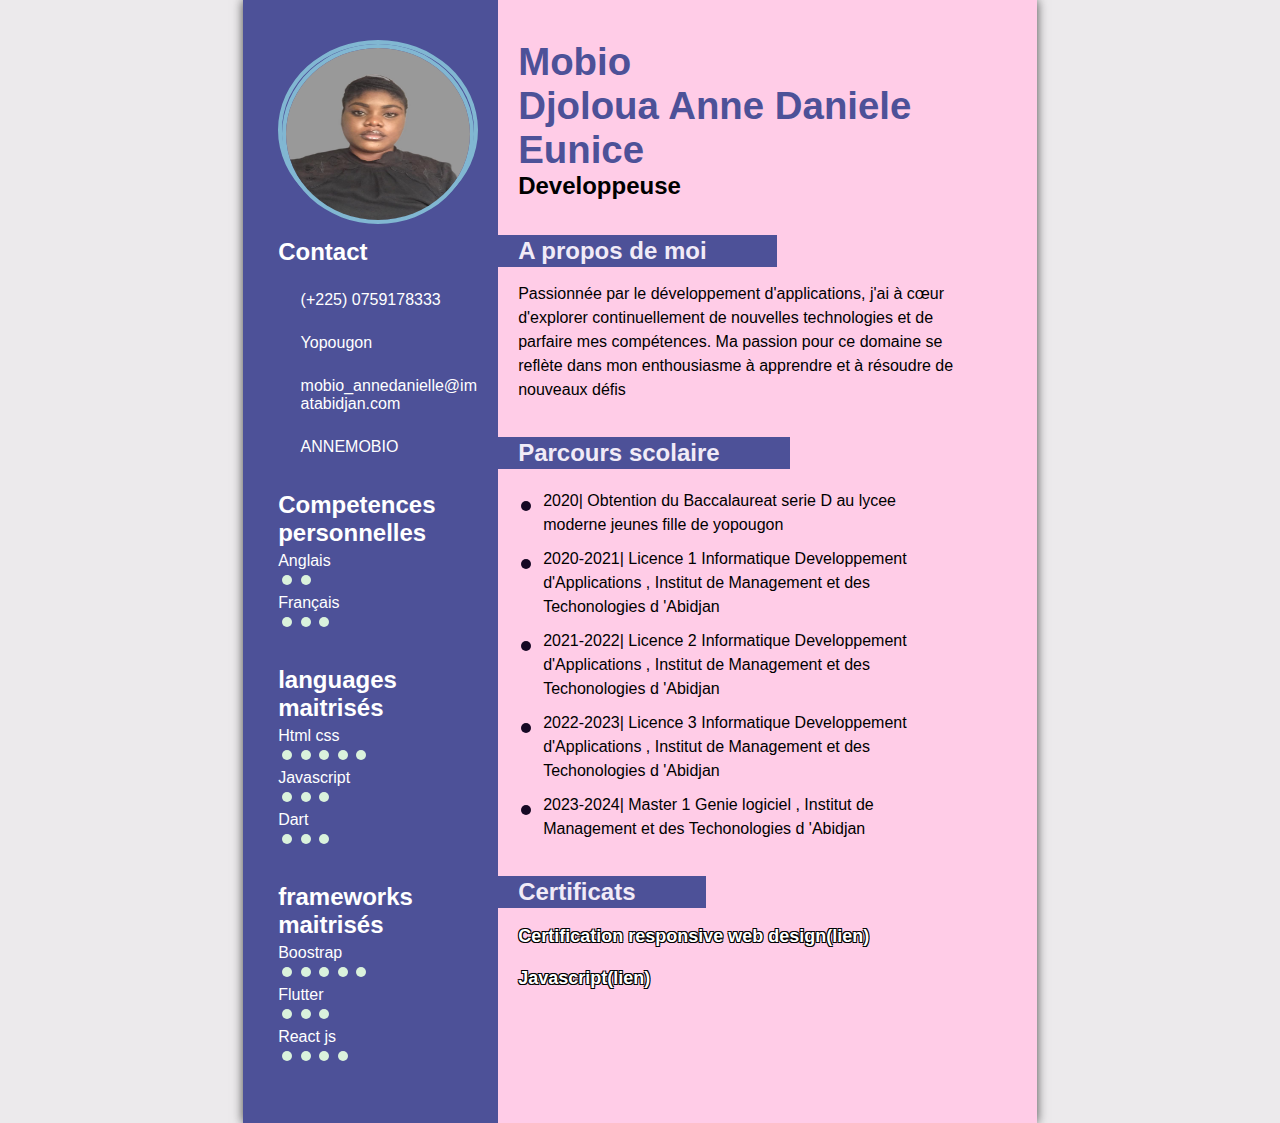
==== index.html @ ebad69b3 "first commit" ====
<!DOCTYPE html>

<html lang="en"><head><meta http-equiv="Content-Type" content="text/html; charset=UTF-8">
    
    <meta name="viewport" content="width=device-width, initial-scale=1.0">
    <title>CV</title>
    <link rel="stylesheet" href="./CV_files/all.min.css">
    <link rel="stylesheet" href="./CV_files/style.css">
</head>
<body>
    <div class="container">
        <div class="card-one">
            <div class="profile">
                <img src="./CV_files/WhatsApp Image 2024-06-26 at 21.10.45.jpeg">
            </div>
            <div class="contact-box">
                <h2>Contact</h2>
                <div class="contact-item">
                    <i class="fas fa-phone-alt"></i>
                    <div class="text">(+225) 0759178333</div>
                </div>
                <div class="contact-item">
                    <i class="fas fa-home"></i>
                    <div class="text">Yopougon</div>
                </div>
                <div class="contact-item">
                    <i class="fas fa-envelope"></i>
                    <a href="mailto:mobio_annedanielle@imatabidjan.com" class="text">mobio_annedanielle@imatabidjan.com</a>
                </div>
                <div class="contact-item">
                    <i class="fab fa-github"></i>
                    <a href="https://github.com/ANNEMOBIO" class="text">ANNEMOBIO</a>
                </div>
            </div>
            <div class="personnal-box">
                <h2>Competences personnelles</h2>
                <div>
                    <p>Anglais</p>
                    <div class="dot acti"></div>
                    <div class="dot acti"></div>
                  
                </div>
                <div>
                    <p>Français</p>
                    <div class="dot acti"></div>
                    <div class="dot acti"></div>
                    <div class="dot acti"></div>
                </div>
            </div>
            <div class="personnal-box">
                <h2>languages maitrisés</h2>
                <div>
                    <p>Html css</p>
                    <div class="dot acti"></div>
                    <div class="dot acti"></div>
                    <div class="dot acti"></div>
                    <div class="dot acti"></div>
                    <div class="dot acti"></div>
                    
                </div>
                <div>
                    <p>Javascript</p>
                    <div class="dot acti"></div>
                    <div class="dot acti"></div>
                    <div class="dot acti"></div>
                </div>
                <div>
                    <p>Dart</p>
                    <div class="dot acti"></div>
                    <div class="dot acti"></div>
                    <div class="dot acti"></div>
                </div>
            </div>
            <div class="personnal-box">
                <h2>frameworks maitrisés</h2>
                <div>
                    <p>Boostrap</p>
                    <div class="dot acti"></div>
                    <div class="dot acti"></div>
                    <div class="dot acti"></div>
                    <div class="dot acti"></div>
                    <div class="dot acti"></div>
                    
                </div>
                <div>
                    <p>Flutter</p>
                    <div class="dot acti"></div>
                    <div class="dot acti"></div>
                    <div class="dot acti"></div>
                </div>
                <div>
                    <p>React js</p>
                    <div class="dot acti"></div>
                    <div class="dot acti"></div>
                    <div class="dot acti"></div>
                    <div class="dot acti"></div>

                </div>
            </div>
        </div>
        <div class="card-two">
            <div class="head-title">
                <h1>Mobio<br>
                <b>Djoloua Anne Daniele Eunice</b></h1>
            </div>
            <div>
                <h2> Developpeuse </h2>
            </div>
            <div class="group-1">
                <div class="box">
                    <h2> A propos de moi </h2>
                </div>
                <div class="dec">
                    Passionnée par le développement d'applications,
                     j'ai à cœur d'explorer continuellement de nouvelles technologies 
                     et de parfaire mes compétences. Ma passion pour ce domaine se reflète
                     dans mon enthousiasme à apprendre et à résoudre de nouveaux défis
                </div>
            </div>
            <div class="group-2">
                <div class="box">
                    <h2>Parcours scolaire</h2>
                </div>
                <div class="dec">
                    <ul>
                        <li>2020| Obtention du Baccalaureat serie  D au lycee moderne jeunes fille de yopougon </li>
                        <li>2020-2021| Licence 1 Informatique Developpement d'Applications   , Institut de Management et des Techonologies d 'Abidjan</li>
                        <li>2021-2022| Licence 2 Informatique Developpement d'Applications   , Institut de Management et des Techonologies d 'Abidjan</li>
                        <li>2022-2023| Licence 3 Informatique Developpement d'Applications   , Institut de Management et des Techonologies d 'Abidjan</li>
                        <li>2023-2024| Master 1 Genie logiciel , Institut de Management et des Techonologies d 'Abidjan</li>
                                        </ul>

                </div>

            </div>
           <div class="group-3">
                <div class="box">
                    <h2> Certificats </h2>
                </div>
                <div class="dec">
                    <div class="certificate-item">
        <h3><a href="https://www.freecodecamp.org/certification/annedaniele/responsive-web-design">Certification responsive web design(lien)</a></h3>
        <p></p>
    </div>
    <div class="certificate-item">
        <h3><a href="https://www.freecodecamp.org/certification/annedaniele/javascript-algorithms-and-data-structures-v8">Javascript(lien)</a></h3>
        <p></p>
    </div>
    

                </div>
            </div>
        </div>
    </div>


</body></html>
---- CV_files/style.css ----
* {
    font-family: "Montserrat", sans-serif;
    margin: 0;
    padding: 0;
    box-sizing: border-box;
}

body {
    background-color: rgb(236, 234, 236);
}

.container {
    margin: auto;
    display: grid;
    grid-template-columns: 0.33fr 1fr;
    width: 210mm; /* Ajusté pour un format A4, peut-être trop grand pour un écran de téléphone */
    height: 297mm; /* Ajusté pour un format A4, peut-être trop grand pour un écran de téléphone */
    overflow: hidden;
    box-shadow: 0px 0px 10px rgba(0, 0, 0, 0.7);
}

.card-one {
    padding: 40px 20px;
    padding-left: 35px;
    background-color: #4d5198;
    color: white;
}

.profile, img {
    display: inline-flex;
    margin-bottom: 5px;
    width: 200px;
    height: 180px;
    border-radius: 50%;
    border: 4px solid #81b7d2;
}

a {
    color: white;
    text-decoration: none;
}

.contact-box {
    margin-top: 10px;
    width: 100%;
}

.contact-item {
    display: flex;
    align-items: center;
    margin-top: 25px;
}

.contact-item .text {
    margin-left: 10px;
    word-break: break-word;
}

.card-two {
    background-color: #ffcce7;
    padding: 40px 20px;
    padding-right: 75px;
}

.personnal-box {
    margin-top: 35px;
}

.dot {
    display: inline-block;
    width: 10px;
    height: 10px;
    background-color: rgb(0, 0, 0);
    border-radius: 50%;
    margin-left: 4px;
}

.acti {
    background-color: #daf2dc;
}

.head-title {
    font-size: 1.2em;
    color: #4d5198;
    font-weight: 400;
}

.box {
    display: inline-block;
    padding: 2px 70px 2px 20px;
    margin-left: -20px;
    margin-top: 35px;
    background-color: #4d5198;
    color: rgb(241, 235, 247);
}

.dec {
    margin-top: 15px;
    line-height: 1.5;
}

.group-2 .dec {
    margin-top: 15px;
    margin-left: 20px;
}

.group-2 .dec ul {
    position: relative;
    margin-top: 20px;
    margin-left: 5px;
}

.container .card-two .group-2 .dec ul li::before {
    content: "";
    position: absolute;
    top: 12px;
    left: -22px;
    width: 10px;
    height: 10px;
    border-radius: 50%;
    background-color: rgb(22, 8, 36);
}

li {
    margin-top: 10px;
}

.container .card-two .group-2 .dec ul li {
    list-style-type: none;
    position: relative;
}

.certificates-box {
    margin-top: 20px;
}

.certificate-item {
    margin-bottom: 15px;
}

.certificate-item h3 {
    margin-bottom: 5px;
    font-size: 18px;
}

.certificate-item p {
    margin-top: 5px;
    color: #666;
}

.personnal-box div {
    margin-top: 5px;
}

.group-3 a {
    text-shadow: 
        1px 1px 0px black, 
        -1px -1px 0px black, 
        1px -1px 0px black, 
        -1px 1px 0px black;
    color: #fff;
}

/* Media Queries pour les téléphones */
@media (max-width: 600px) {
    .container {
        display: flex;
        flex-direction: column;
        align-items: center;
        width: 100%;
        height: auto;
        padding: 20px;
    }

    .card-one, .card-two {
        width: 100%;
        margin-bottom: 20px;
        padding: 20px;
    }

    .profile, img {
        width: 150px;
        height: 150px;
    }

    .box {
        padding: 2px 20px;
        font-size: 0.9em; /* Taille de police ajustée pour les téléphones */
    }

    .head-title {
        font-size: 1em; /* Taille de police ajustée pour les téléphones */
    }

    .container .card-two .group-2 .dec ul li::before,
    .dot {
        width: 8px;
        height: 8px;
        margin-left: 3px;
    }
}
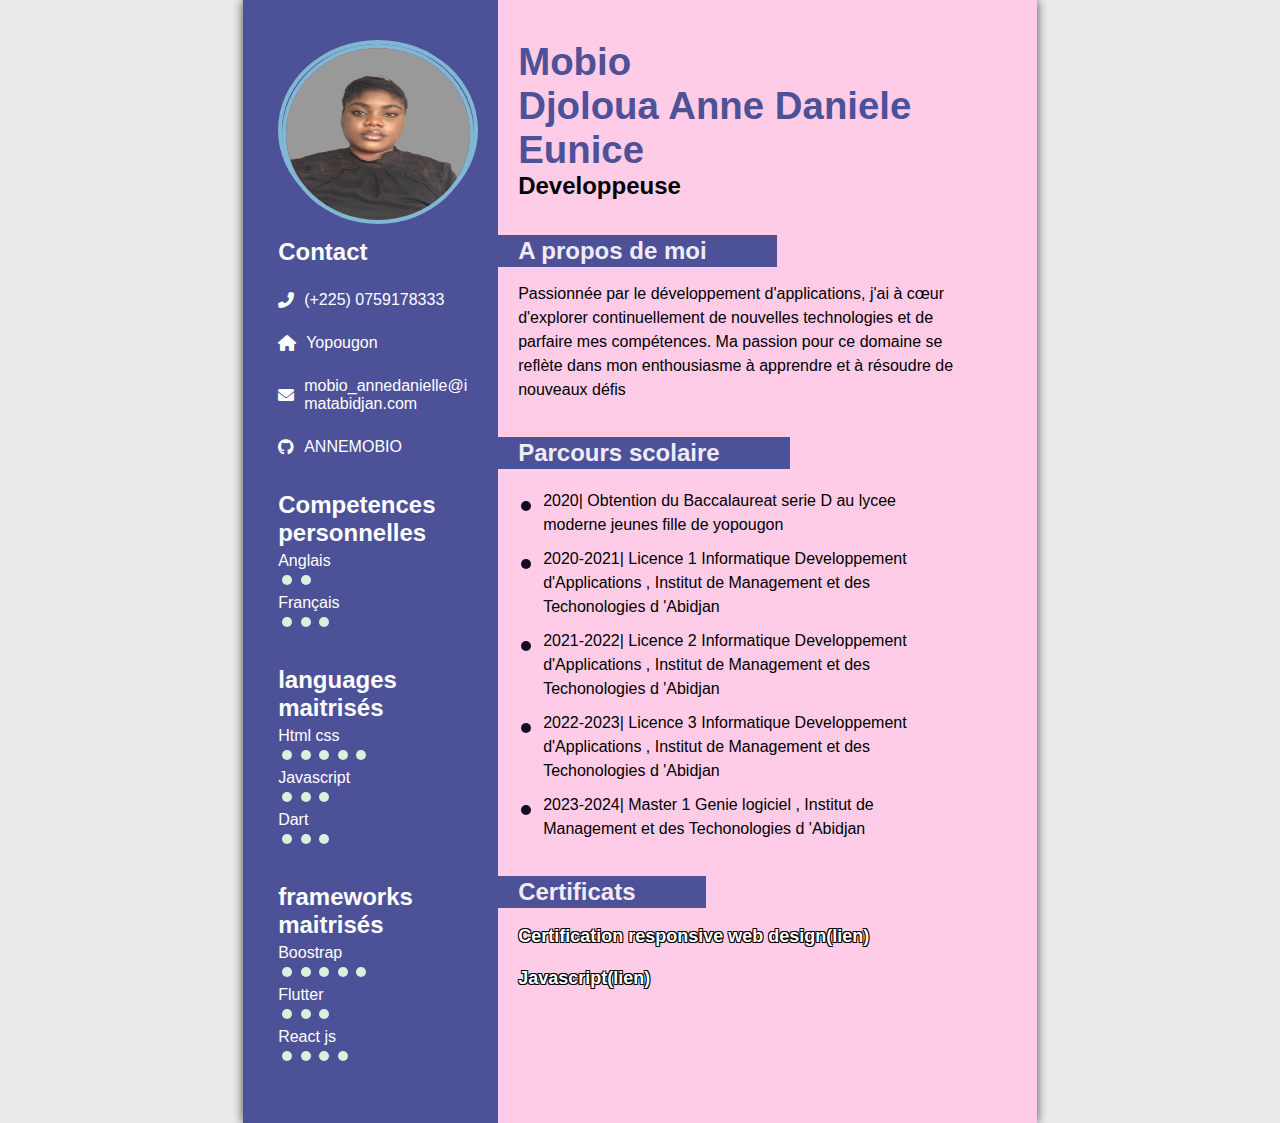
==== commit d6a7fd73: "first" ====
--- a/index.html
+++ b/index.html
@@ -6,6 +6,8 @@
     <title>CV</title>
     <link rel="stylesheet" href="./CV_files/all.min.css">
     <link rel="stylesheet" href="./CV_files/style.css">
+    <link rel="stylesheet" href="https://cdnjs.cloudflare.com/ajax/libs/font-awesome/6.0.0-beta3/css/all.min.css">
+
 </head>
 <body>
     <div class="container">
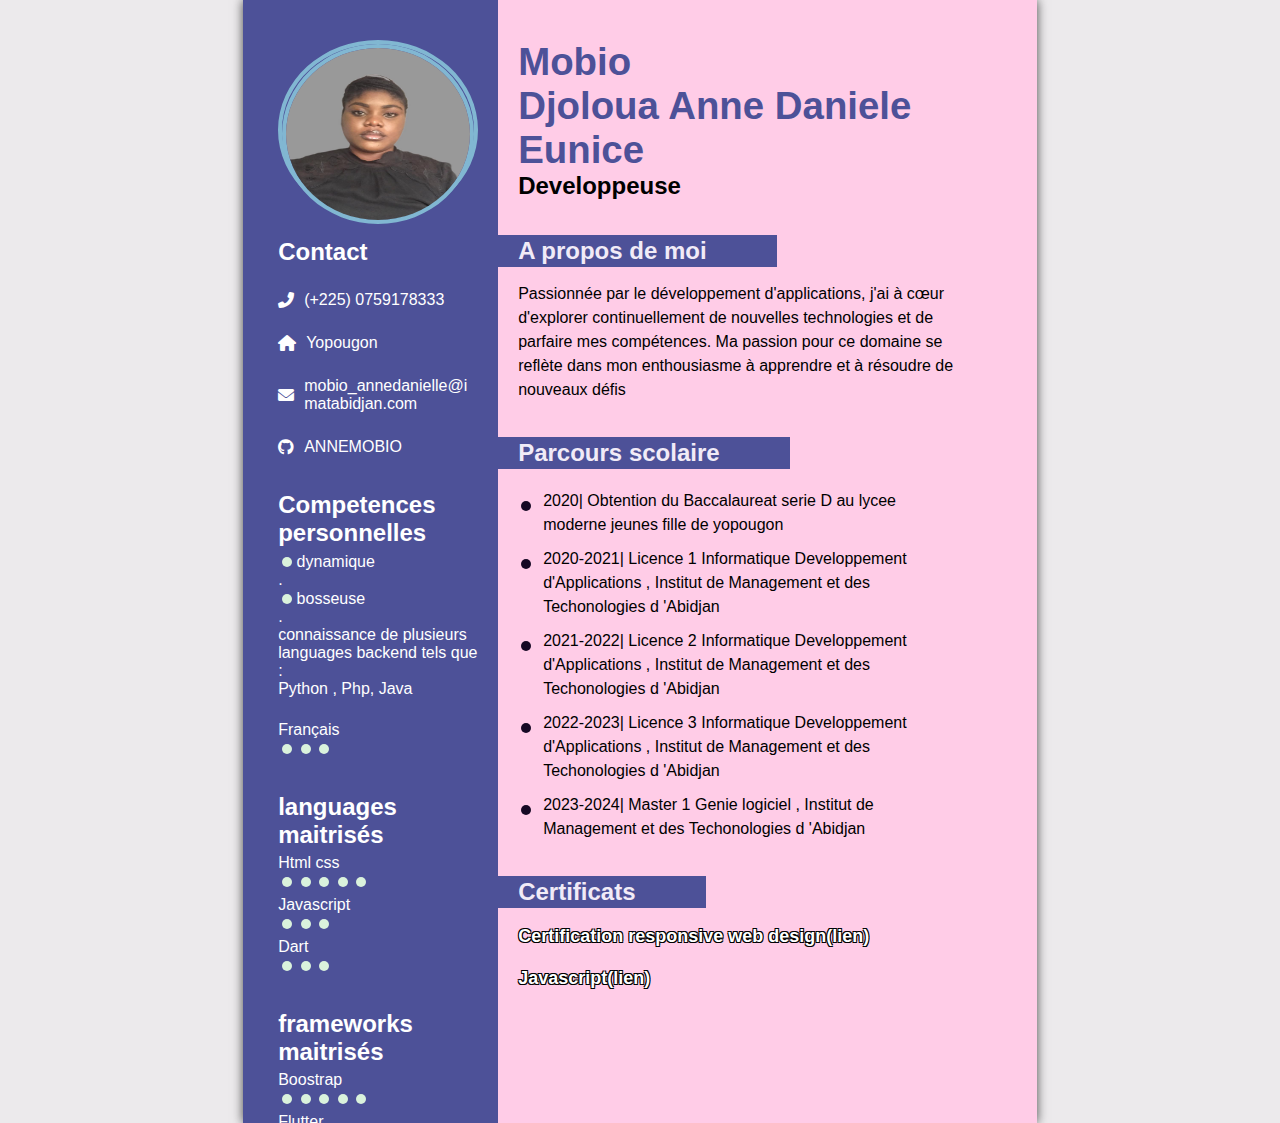
==== commit f367288f: "fresh" ====
--- a/index.html
+++ b/index.html
@@ -4,7 +4,7 @@
     
     <meta name="viewport" content="width=device-width, initial-scale=1.0">
     <title>CV</title>
-    <link rel="stylesheet" href="./CV_files/all.min.css">
+    <link rel="stylesheet" href="CV_files/all.min.css">
     <link rel="stylesheet" href="./CV_files/style.css">
     <link rel="stylesheet" href="https://cdnjs.cloudflare.com/ajax/libs/font-awesome/6.0.0-beta3/css/all.min.css">
 
@@ -37,9 +37,10 @@
             <div class="personnal-box">
                 <h2>Competences personnelles</h2>
                 <div>
-                    <p>Anglais</p>
-                    <div class="dot acti"></div>
-                    <div class="dot acti"></div>
+                   <p>  <div class="dot acti"></div> dynamique</p><p>.</p>
+                    <p>  <div class="dot acti"></div> bosseuse </p><p>.</p>
+                    <p>connaissance de plusieurs languages backend tels que : </p>
+                    <p> Python , Php, Java  </p><br>
                   
                 </div>
                 <div>
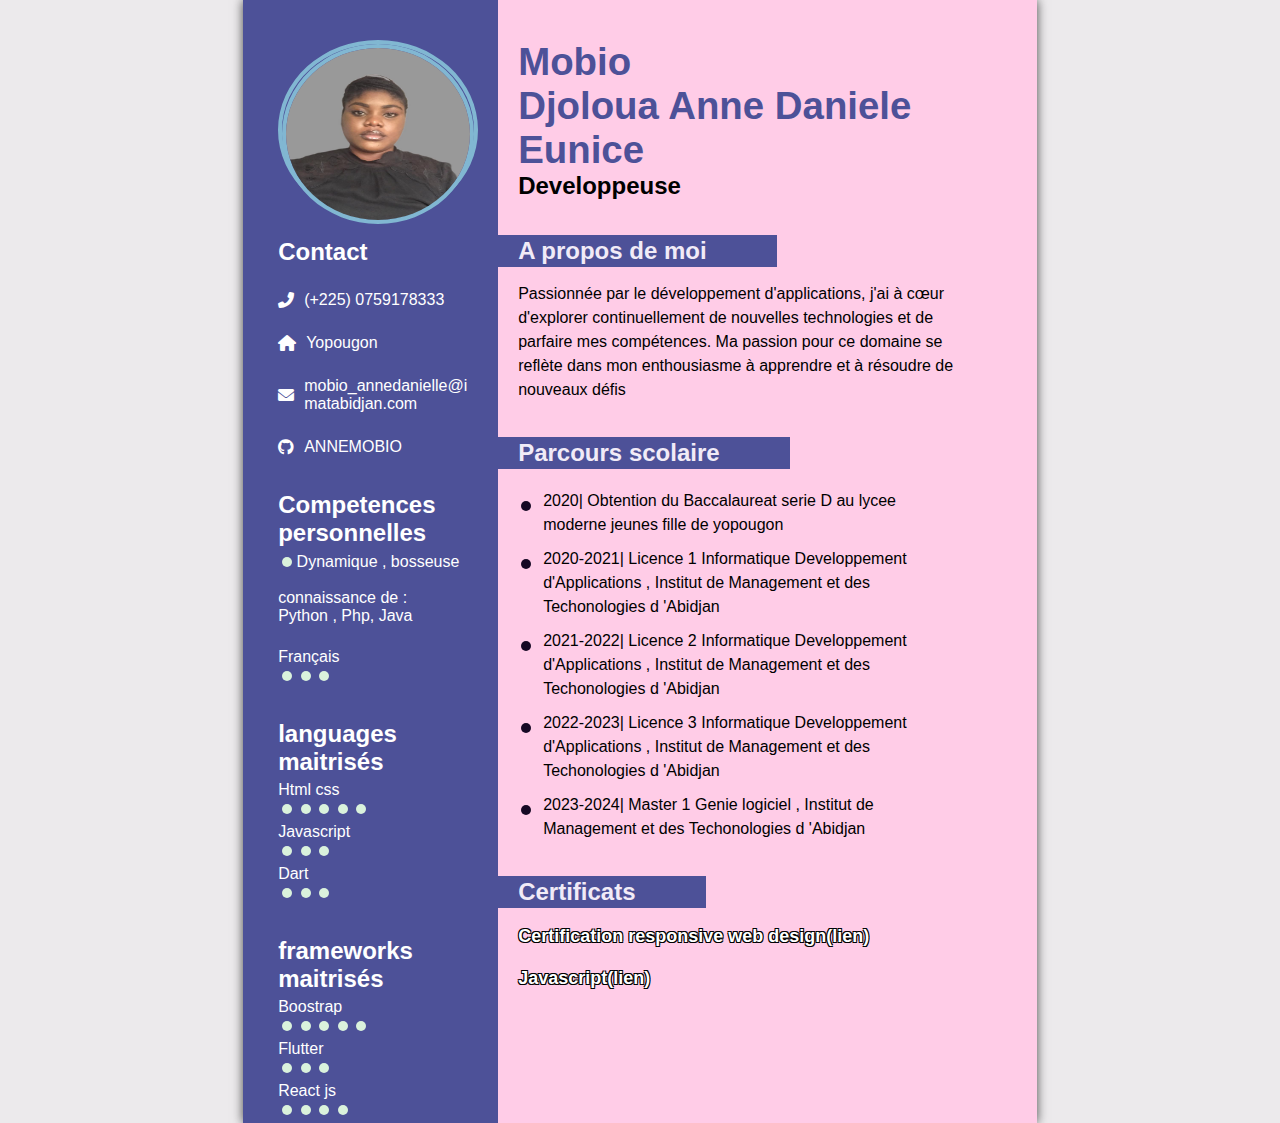
==== commit 42bf39fa: "frash" ====
--- a/index.html
+++ b/index.html
@@ -37,9 +37,9 @@
             <div class="personnal-box">
                 <h2>Competences personnelles</h2>
                 <div>
-                   <p>  <div class="dot acti"></div> dynamique</p><p>.</p>
-                    <p>  <div class="dot acti"></div> bosseuse </p><p>.</p>
-                    <p>connaissance de plusieurs languages backend tels que : </p>
+                   <p>  <div class="dot acti"></div> Dynamique , bosseuse</p><br>
+                  
+                    <p>connaissance de : </p>
                     <p> Python , Php, Java  </p><br>
                   
                 </div>
--- a/CV_files/style.css
+++ b/CV_files/style.css
@@ -11,7 +11,7 @@
 
 .container {
     margin: auto;
-    display: grid;
+    display: flex;
     grid-template-columns: 0.33fr 1fr;
     width: 210mm; /* Ajusté pour un format A4, peut-être trop grand pour un écran de téléphone */
     height: 297mm; /* Ajusté pour un format A4, peut-être trop grand pour un écran de téléphone */
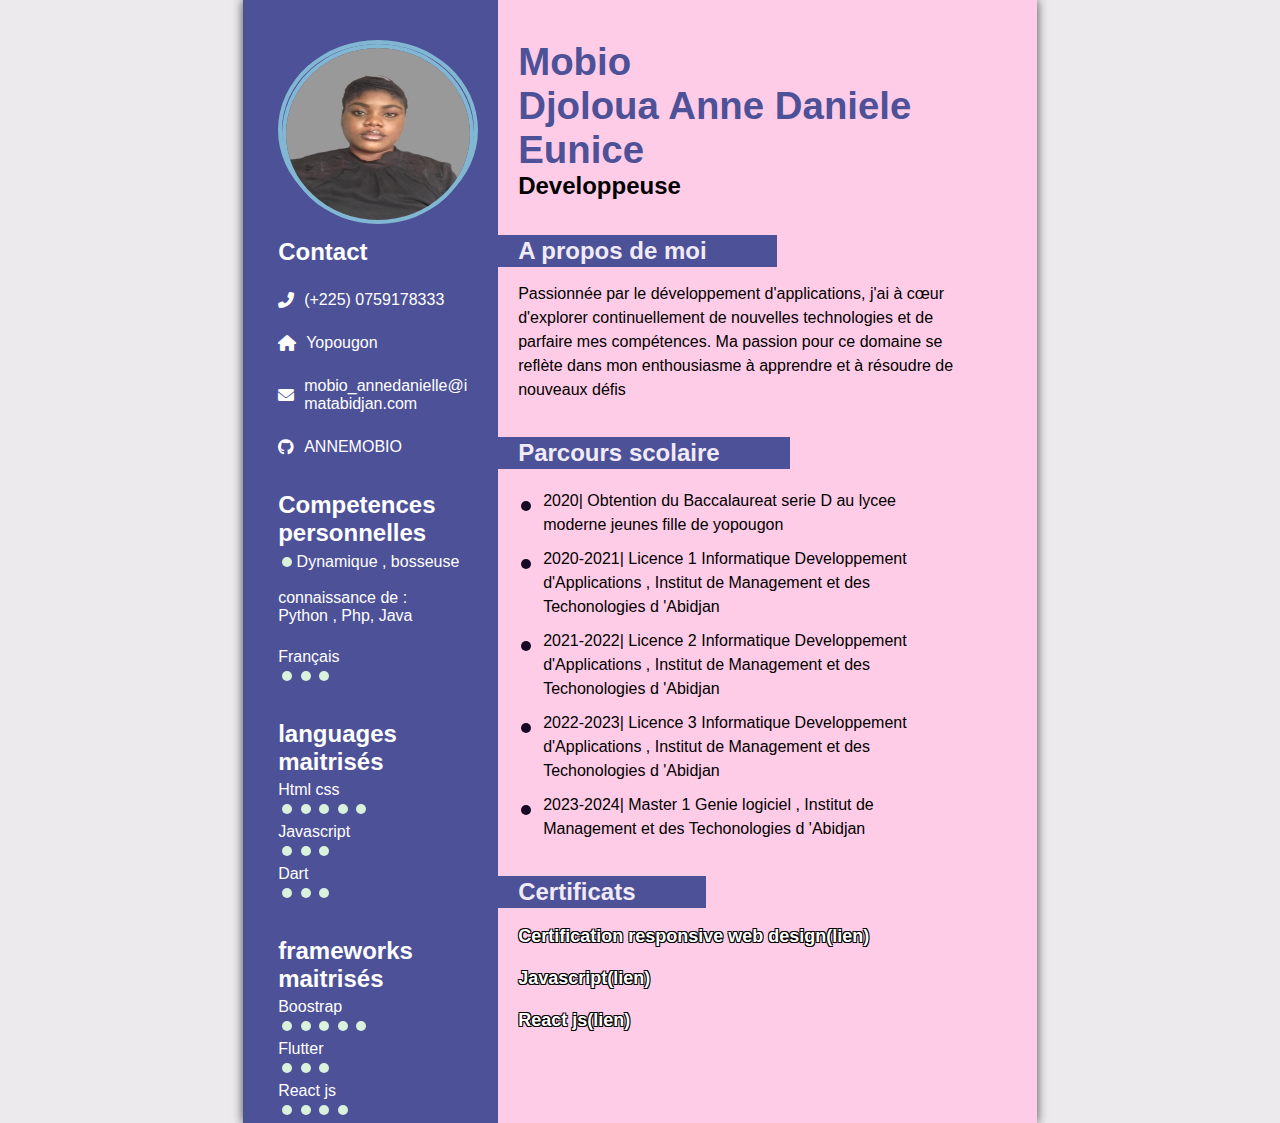
==== commit 8c2d0f2c: "ree" ====
--- a/index.html
+++ b/index.html
@@ -149,6 +149,10 @@
         <h3><a href="https://www.freecodecamp.org/certification/annedaniele/javascript-algorithms-and-data-structures-v8">Javascript(lien)</a></h3>
         <p></p>
     </div>
+    <div class="certificate-item">
+        <h3><a href="https://www.freecodecamp.org/certification/annedaniele/front-end-develop">React js(lien)</a></h3>
+        <p></p>
+    </div>
     
 
                 </div>
